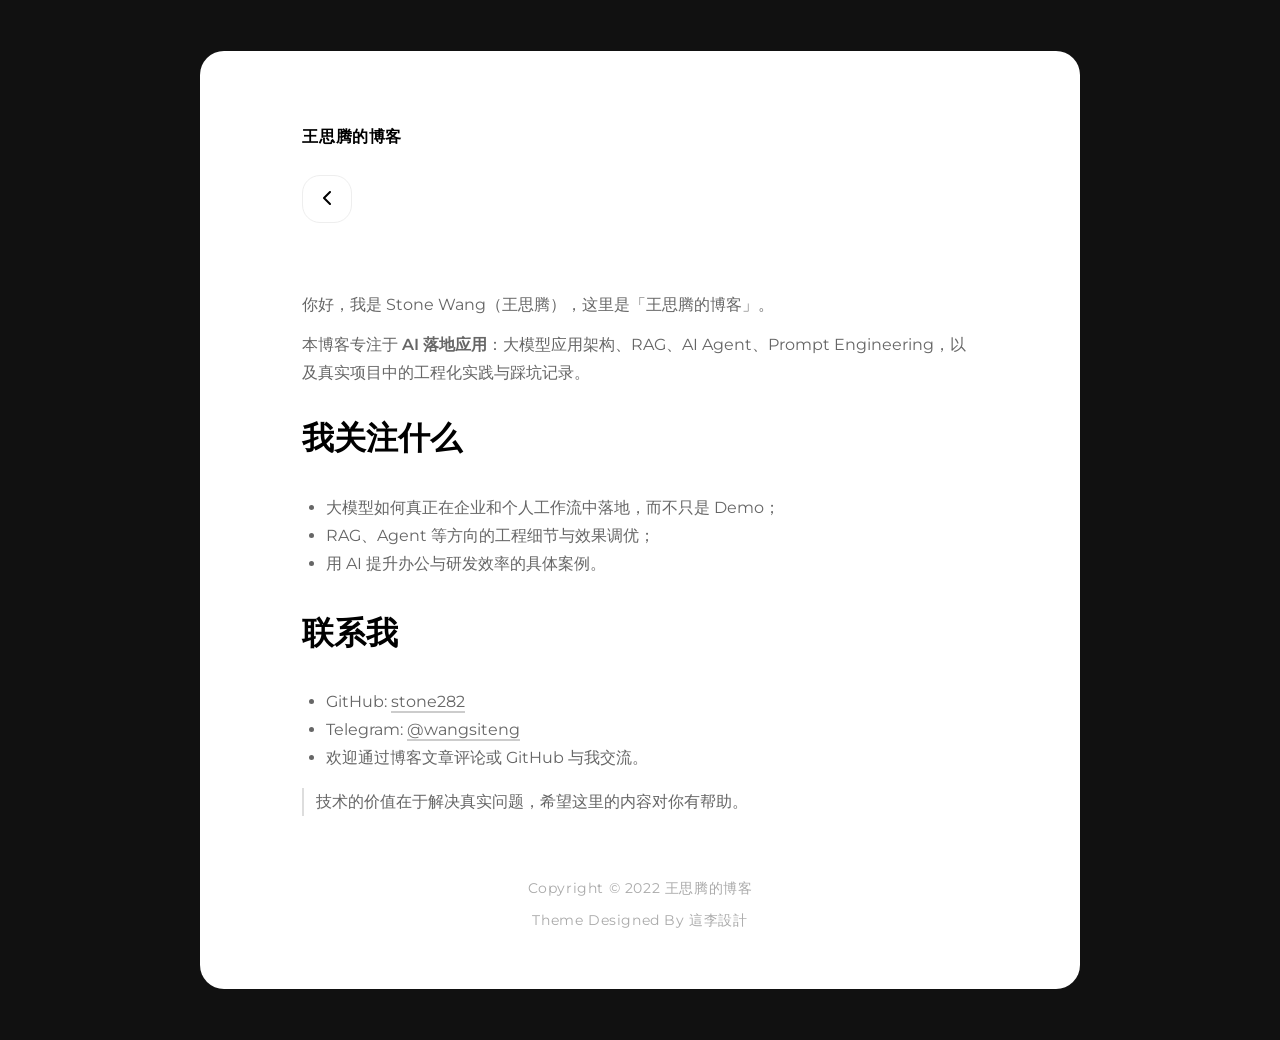
==== about/index.html @ 7551b098 "Deploy 0900c271b2d0a791bc99face725ae057f1f668fc" ====
<!DOCTYPE html>
<html>
    <head>
    <meta charset="utf-8">
    <meta content="width=device-width, initial-scale=1.0, maximum-scale=1.0, user-scalable=no, viewport-fit=cover" name="viewport" />
    <link rel="alternate icon" type="image/png" href="/img/favicon.png">
    <title>王思腾的博客 | 王思腾，专注AI落地应用</title>
    
<link rel="stylesheet" href="/css/reset.css">

    
<link rel="stylesheet" href="/css/style.css">

    
<link rel="stylesheet" href="/css/markdown.css">

    
<link rel="stylesheet" href="/css/fonts.css">

<meta name="generator" content="Hexo 8.1.2"></head>
    <body>
        <div class="paper">
            <div class="paper-main">
                
                    <div class="post-header">
    <a class="logo" href="/">王思腾的博客</a>
    <a class="go-home" href="/">
        <svg width="8" height="14" viewBox="0 0 8 14">
            <path d="M7 1L1 7l6 6" stroke="#000" stroke-width="2" fill="none" fill-rule="evenodd" stroke-linecap="round" stroke-linejoin="round"/>
        </svg>
    </a>
</div>
                
                <div class="post-main">

    

        <div class="post-md">
            <p>你好，我是 Stone Wang（王思腾），这里是「王思腾的博客」。</p>
<p>本博客专注于 <strong>AI 落地应用</strong>：大模型应用架构、RAG、AI Agent、Prompt Engineering，以及真实项目中的工程化实践与踩坑记录。</p>
<h2 id="我关注什么"><a href="#我关注什么" class="headerlink" title="我关注什么"></a>我关注什么</h2><ul>
<li>大模型如何真正在企业和个人工作流中落地，而不只是 Demo；</li>
<li>RAG、Agent 等方向的工程细节与效果调优；</li>
<li>用 AI 提升办公与研发效率的具体案例。</li>
</ul>
<h2 id="联系我"><a href="#联系我" class="headerlink" title="联系我"></a>联系我</h2><ul>
<li>GitHub: <a target="_blank" rel="noopener" href="https://github.com/stone282">stone282</a></li>
<li>Telegram: <a target="_blank" rel="noopener" href="https://t.me/wangsiteng">@wangsiteng</a></li>
<li>欢迎通过博客文章评论或 GitHub 与我交流。</li>
</ul>
<blockquote>
<p>技术的价值在于解决真实问题，希望这里的内容对你有帮助。</p>
</blockquote>

        </div>

    

</div>
                <div class="footer">
    <span>Copyright © 2022 王思腾的博客</span>
    <span>Theme Designed By <a target="_blank" href="https://zheli.design/one-paper">這李設計</a></span>
</div>


<link rel="stylesheet" href="/css/a11y-dark.min.css">


<script src="/js/highlight.min.js"></script>


<script src="/js/highlightjs-line-numbers.js"></script>


<script>
    hljs.initHighlightingOnLoad();
    hljs.initLineNumbersOnLoad();
</script>

            </div>
        </div>
    </body>
</html>
---- css/style.css ----
@charset "utf-8";

:root
{
    --font-color-0: #04077e;
    --font-color-1: #000;
    --font-color-2: #666;
    --font-color-3: #aaa;
    --bg-color-1: #eee;
    --line-1: #ccc;
    --line-2: #ddd;
}
p
{
    word-wrap: break-word;
    white-space: pre-wrap;
}

body
{
    font-family: "Montserrat", "SF UI Text", "PingFang SC", "Hiragino Sans GB", "Microsoft YaHei", "Segoe UI", "Helvetica Neue", Helvetica, "Apple Color Emoji", "Segoe UI Emoji", "Segoe UI Symbol", sans-serif;
    font-size: 16px;
    line-height: 1.75;
    letter-spacing: 0.6px;
    color: var(--font-color-2);
    background: #111;
}
a
{
    text-decoration: none;
    color: var(--font-color-1);
}

.paper
{
    padding: 4vw;
}
.paper-main
{
    width: 100%;
    max-width: 880px;
    margin: 0 auto;
    padding: 72px 8vw 24px;
    background: #fff;
    border-radius: 24px;
    background: #fff;
}

.header
{
    padding-bottom: 48px;
    margin-bottom: 48px;
    border-bottom: 1px solid var(--line-1);
    display: flex;
    flex-direction: row;
    flex-wrap: wrap;
    justify-content: flex-start;
    align-content: center;
}
.logo
{
    font-size: 2rem;
    font-weight: 600;
    color: var(--font-color-1);
    margin-bottom: 16px;
    flex: 0 0 100%;
}
.nav
{
    margin: 0 0 4px;
    flex: 0 0 100%;
    display: flex;
    flex-direction: row;
    flex-wrap: wrap;
    justify-content: flex-start;
    align-content: center;
}
.nav li
{
    padding: 2px 0;
    margin-right: 24px;
}
.nav li:last-of-type
{
    margin-right: 0;
}
.nav li a
{
    color: var(--font-color-1);
    opacity: .6;
    transition: opacity ease-in-out .5s;
}
.nav li a:hover
{
    opacity: 1;
    transition: opacity ease-in-out .5s;
}

.post-header
{
    margin-bottom: 48px;
    display: flex;
    flex-direction: row;
    flex-wrap: wrap;
    justify-content: flex-start;
    align-content: center;
}
.post-header .logo
{
    font-size: 1rem;
}
.post-header .go-home
{
    display: block;
    padding: 10px 20px 8px;
    border-radius: 18px;
    background: #fff;
    border: 1px solid #eee;
    margin: 8px 0;
    transition: background ease-in-out .5s;
}
.post-header .go-home:hover
{
    background: var(--bg-color-1);
    transition: background ease-in-out .5s;
}
.post-header .go-home svg
{
    transform: translateX(0);
    transition: transform ease-in-out .5s;
}
.post-header .go-home:hover svg
{
    transform: translateX(-4px);
    transition: transform ease-in-out .5s;
}

.post-list
{
    display: flex;
    flex-direction: column;
    flex-wrap: wrap;
    justify-content: flex-start;
    align-items: stretch;
}
.post
{
    width: 100%;
    padding-bottom: 48px;
    margin-bottom: 48px;
    border-bottom: 1px dashed var(--line-2);
}
.post-title
{
    display: inline-block;
    font-size: 1.6rem;
    font-weight: 600;
    line-height: 1.5;
    margin-bottom: 12px;
    color: var(--font-color-1);
    /*transition: color ease-in-out .5s;*/
}
.post-title:hover
{
    color: var(--font-color-0);
    transition: color ease-in-out .5s;
}
.post-except
{
    word-break: break-all;
    margin-bottom: 12px;
}
.read-more
{
    padding: 0 4px;
    color: var(--font-color-0);   
}
.read-more:before,
.read-more:after
{
    display: inline-block;
    transition: transform ease-in-out .5s;
}
.read-more:before
{
    content: "{ ";
}
.read-more:after
{
    content: " }";
}
.read-more:hover:before
{
    transform: translateX(-4px);
    transition: transform ease-in-out .25s;
}
.read-more:hover:after
{
    transform: translateX(4px);
    transition: transform ease-in-out .25s;
}
.post-date
{
    font-size: 0.875rem;
    color: var(--font-color-3);
}

.paginator
{
    font-size: 0.875rem;
    width: 100%;
    margin: 0 auto 24px;
    display: flex;
    flex-direction: row;
    flex-wrap: wrap;
    justify-content: space-evenly;
    align-items: center;
}
.paginator *
{
    display: block;
    padding: 8px 16px;
    border-radius: 18px;
    background: #fff;
    border: 1px solid #eee;
}
.paginator .space
{
    display: block;
    padding: 8px 16px;
    border-radius: 18px;
    background: #fff;
    border: none;
}
.paginator a
{
    margin: 4px;
    color: var(--font-color-2);
    transition: color ease-in-out .5s;
}
.paginator a:hover
{
    color: var(--font-color-0);
    transition: color ease-in-out .5s;
}
.paginator .current
{
    color: var(--font-color-0);
    border: 1px solid var(--font-color-0);
}

.footer
{
    padding: 24px 0;
    font-size: 0.875rem;
    color: var(--font-color-3);
    display: flex;
    flex-direction: column;
    flex-wrap: nowrap;
    justify-content: flex-start;
    align-content: center;
}
.footer span
{
    text-align: center;
    margin-bottom: 8px;
}
.footer a
{
    color: var(--font-color-3);
    transition: color ease-in-out .5s;
}
.footer a:hover
{
    color: var(--font-color-0);
    transition: color ease-in-out .5s;
}

.post-main
{
    display: flex;
    flex-direction: row;
    flex-wrap: wrap;
    justify-content: flex-start;
    align-items: center;
    margin-bottom: 24px;
}
.post-main-title
{
    flex: 0 0 100%;
    margin-bottom: 12px;
    font-size: 1.6rem;
    font-weight: 600;
    line-height: 1.5;
    color: var(--font-color-1);
}
.post-meta
{
    font-size: 0.875rem;
    color: var(--font-color-3);
    flex: 0 0 100%;
    margin-bottom: 32px;
}

.archive
{
    display: flex;
    flex-direction: column;
    flex-wrap: wrap;
    justify-content: space-between;
    align-content: normal;
}
.archive li
{
    display: flex;
    flex-direction: row;
    flex-wrap: nowrap;
    justify-content: flex-start;
    align-content: center;
    padding: 12px 0;
}
.archive li:nth-child(odd)
{
    background: #fafafa;
}
.archive li:nth-child(even)
{
    background: #fff;
}
.archive li span
{
    width: 108px;
    color: var(--font-color-2);
}
.archive-main
{
    flex: 0 1 calc( 100% - 108px );
}
.archive-title
{
    color: var(--font-color-1);
    /*transition: color ease-in-out .5s;*/
}
.archive-title:hover
{
    color: var(--font-color-0);
    transition: color ease-in-out .5s;
}
---- css/markdown.css ----
@charset "utf-8";

.post-md
{
    width: 100%;
    font-size: 16px;
    letter-spacing: 0;
}

.post-md h1,
.post-md h2,
.post-md h3,
.post-md h4,
.post-md h5,
.post-md h6
{
    color: var(--font-color-1);
    margin: 12px 0;
}
.post-md h1
{
    font-size: 2.5rem;
    line-height: 1.2;
    padding: 24px 0;
}
.post-md h2
{
    font-size: 2rem;
    line-height: 1.2;
    padding: 20px 0;
}
.post-md h3
{
    font-size: 1.75rem;
    line-height: 1.2;
    padding: 18px 0;
}
.post-md h4
{
    font-size: 1.5rem;
    line-height: 1.2;
    padding: 16px 0;
}
.post-md h5
{
    font-size: 1.25rem;
    line-height: 1.2;
    padding: 14px 0;
}
.post-md h6
{
    font-size: 1.125rem;
    line-height: 1.2;
    padding: 12px 0;
}
.post-md a
{
    color: var(--font-color-2);
    box-shadow: 0 2px 0 var(--line-1);
    transition: color ease-in-out .65s, box-shadow ease-in-out .65s;
}
.post-md a:hover
{
    color: var(--font-color-0);
    box-shadow: 0 2px 0 var(--font-color-0);
    transition: color ease-in-out .65s, box-shadow ease-in-out .65s;
}
.post-md strong
{
    font-weight: 700;
}
.post-md em
{
    font-style: italic;
}
.post-md kbd
{
    padding: 2px 4px;
    border-radius: 2px;
    background: #eee;
    border: 1px solid #ddd;
}
.post-md ol
{
    list-style: decimal;
    padding-left: 24px;
}
.post-md ul
{
    list-style: disc;
    padding-left: 24px;
}
.post-md img
{
    border-radius: 4px;
}
.post-md hr
{
    border: none;
    height: 1px;
    background: var(--line-1);
    margin: 24px 0;
}

.post-md p,
.post-md blockquote
{
    width: 100%;
    margin: 12px 0;
}
.post-md blockquote
{
    border-left: 2px solid var(--line-2);
    padding-left: 12px;
    word-wrap: break-word;
}

.post-md .video-container
{
    background: #000;
    border-radius: 4px;
    overflow: hidden;
}
.post-md iframe,
.post-md .video-container iframe
{
    width: 100%;
    height: 100vh;
    max-height: 360px;
    margin: 12px 0;
}

.post-md>table
{
    width: 100%;
    text-align: left;
    border-spacing: 0;
}
.post-md>table th
{
    padding: 12px 0;
    border-bottom: 2px solid var(--line-1);
}
.post-md>table tr:nth-child(odd) td
{
    padding: 12px 0;
    border-bottom: 1px solid var(--line-1);
    background: #fafafa;
}
.post-md>table tr:nth-child(even) td
{
    padding: 12px 0;
    border-bottom: 1px solid var(--line-1);
    background: #fff;
}

.post-md code
{
    border-radius: 4px;
    background: #2b2b2b;
    padding: 2px 4px;
    color: #f8f8f2;
    font-size: 1rem;
}

.post-md .hljs-ln-numbers
{
    opacity: .5;
    padding-right: 12px;
}
---- css/fonts.css ----
/* montserrat-regular - latin */

@font-face
{
    font-family: "Montserrat";
    font-style: normal;
    font-weight: 400;
    src: local(""),
        url("../fonts/montserrat-v23-latin-regular.woff2") format("woff2"), /* Chrome 26+, Opera 23+, Firefox 39+ */
        url("../fonts/montserrat-v23-latin-regular.woff") format("woff"); /* Chrome 6+, Firefox 3.6+, IE 9+, Safari 5.1+ */
}

/* montserrat-600 - latin */

@font-face
{
    font-family: "Montserrat";
    font-style: normal;
    font-weight: 600;
    src: local(""),
        url("../fonts/montserrat-v23-latin-600.woff2") format("woff2"), /* Chrome 26+, Opera 23+, Firefox 39+ */
        url("../fonts/montserrat-v23-latin-600.woff") format("woff"); /* Chrome 6+, Firefox 3.6+, IE 9+, Safari 5.1+ */
}

/* montserrat-italic - latin */

@font-face
{
    font-family: "Montserrat";
    font-style: italic;
    font-weight: 400;
    src: local(""),
        url("../fonts/montserrat-v23-latin-italic.woff2") format("woff2"), /* Chrome 26+, Opera 23+, Firefox 39+ */
        url("../fonts/montserrat-v23-latin-italic.woff") format("woff"); /* Chrome 6+, Firefox 3.6+, IE 9+, Safari 5.1+ */
}

/* montserrat-600italic - latin */

@font-face
{
    font-family: "Montserrat";
    font-style: italic;
    font-weight: 600;
    src: local(""),
        url("../fonts/montserrat-v23-latin-600italic.woff2") format("woff2"), /* Chrome 26+, Opera 23+, Firefox 39+ */
        url("../fonts/montserrat-v23-latin-600italic.woff") format("woff"); /* Chrome 6+, Firefox 3.6+, IE 9+, Safari 5.1+ */
}
---- css/a11y-dark.min.css ----
pre code.hljs{display:block;overflow-x:auto;padding:1em}code.hljs{padding:3px 5px}/*!
  Theme: a11y-dark
  Author: @ericwbailey
  Maintainer: @ericwbailey

  Based on the Tomorrow Night Eighties theme: https://github.com/isagalaev/highlight.js/blob/master/src/styles/tomorrow-night-eighties.css
*/.hljs{background:#2b2b2b;color:#f8f8f2}.hljs-comment,.hljs-quote{color:#d4d0ab}.hljs-deletion,.hljs-name,.hljs-regexp,.hljs-selector-class,.hljs-selector-id,.hljs-tag,.hljs-template-variable,.hljs-variable{color:#ffa07a}.hljs-built_in,.hljs-link,.hljs-literal,.hljs-meta,.hljs-number,.hljs-params,.hljs-type{color:#f5ab35}.hljs-attribute{color:gold}.hljs-addition,.hljs-bullet,.hljs-string,.hljs-symbol{color:#abe338}.hljs-section,.hljs-title{color:#00e0e0}.hljs-keyword,.hljs-selector-tag{color:#dcc6e0}.hljs-emphasis{font-style:italic}.hljs-strong{font-weight:700}@media screen and (-ms-high-contrast:active){.hljs-addition,.hljs-attribute,.hljs-built_in,.hljs-bullet,.hljs-comment,.hljs-link,.hljs-literal,.hljs-meta,.hljs-number,.hljs-params,.hljs-quote,.hljs-string,.hljs-symbol,.hljs-type{color:highlight}.hljs-keyword,.hljs-selector-tag{font-weight:700}}
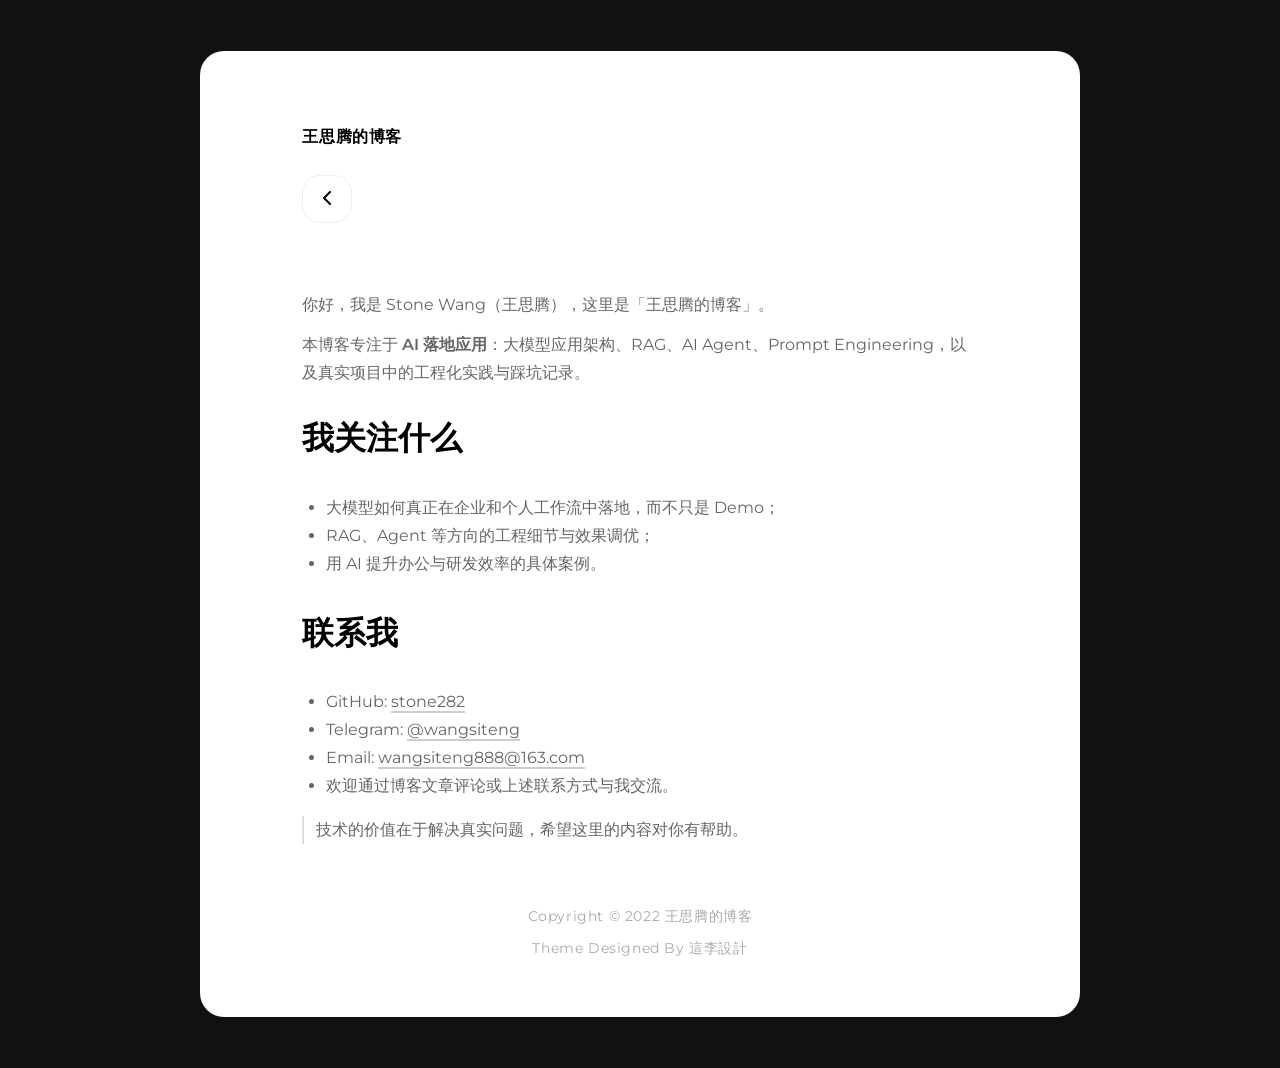
==== commit 9fef0ed1: "Deploy 09d9bf84831f167148c2d37435896f5142a0b1cd" ====
--- a/about/index.html
+++ b/about/index.html
@@ -46,7 +46,8 @@
 <h2 id="联系我"><a href="#联系我" class="headerlink" title="联系我"></a>联系我</h2><ul>
 <li>GitHub: <a target="_blank" rel="noopener" href="https://github.com/stone282">stone282</a></li>
 <li>Telegram: <a target="_blank" rel="noopener" href="https://t.me/wangsiteng">@wangsiteng</a></li>
-<li>欢迎通过博客文章评论或 GitHub 与我交流。</li>
+<li>Email: <a href="mailto:&#119;&#x61;&#110;&#103;&#x73;&#105;&#x74;&#x65;&#x6e;&#103;&#x38;&#56;&#x38;&#x40;&#49;&#54;&#51;&#x2e;&#x63;&#x6f;&#x6d;">wangsiteng888@163.com</a></li>
+<li>欢迎通过博客文章评论或上述联系方式与我交流。</li>
 </ul>
 <blockquote>
 <p>技术的价值在于解决真实问题，希望这里的内容对你有帮助。</p>
--- a/css/style.css
+++ b/css/style.css
@@ -18,7 +18,7 @@
 
 body
 {
-    font-family: "Montserrat", "SF UI Text", "PingFang SC", "Hiragino Sans GB", "Microsoft YaHei", "Segoe UI", "Helvetica Neue", Helvetica, "Apple Color Emoji", "Segoe UI Emoji", "Segoe UI Symbol", sans-serif;
+    font-family: "Montserrat", "SF UI Text", "PingFang SC", "Hiragino Sans GB", "Microsoft YaHei", "Noto Sans CJK SC", "Source Han Sans SC", "WenQuanYi Micro Hei", "Segoe UI", "Helvetica Neue", Helvetica, "Apple Color Emoji", "Segoe UI Emoji", "Segoe UI Symbol", sans-serif;
     font-size: 16px;
     line-height: 1.75;
     letter-spacing: 0.6px;
@@ -301,6 +301,28 @@
     flex: 0 0 100%;
     margin-bottom: 32px;
 }
+.post-cover
+{
+    flex: 0 0 100%;
+    margin-bottom: 32px;
+}
+.post-cover img
+{
+    display: block;
+    width: 100%;
+    height: auto;
+    border-radius: 8px;
+}
+.post-copyright
+{
+    flex: 0 0 100%;
+    margin-top: 32px;
+    padding-top: 16px;
+    border-top: 1px solid var(--border-color, #eee);
+    font-size: 0.8125rem;
+    color: var(--font-color-3);
+    line-height: 1.6;
+}
 
 .archive
 {
